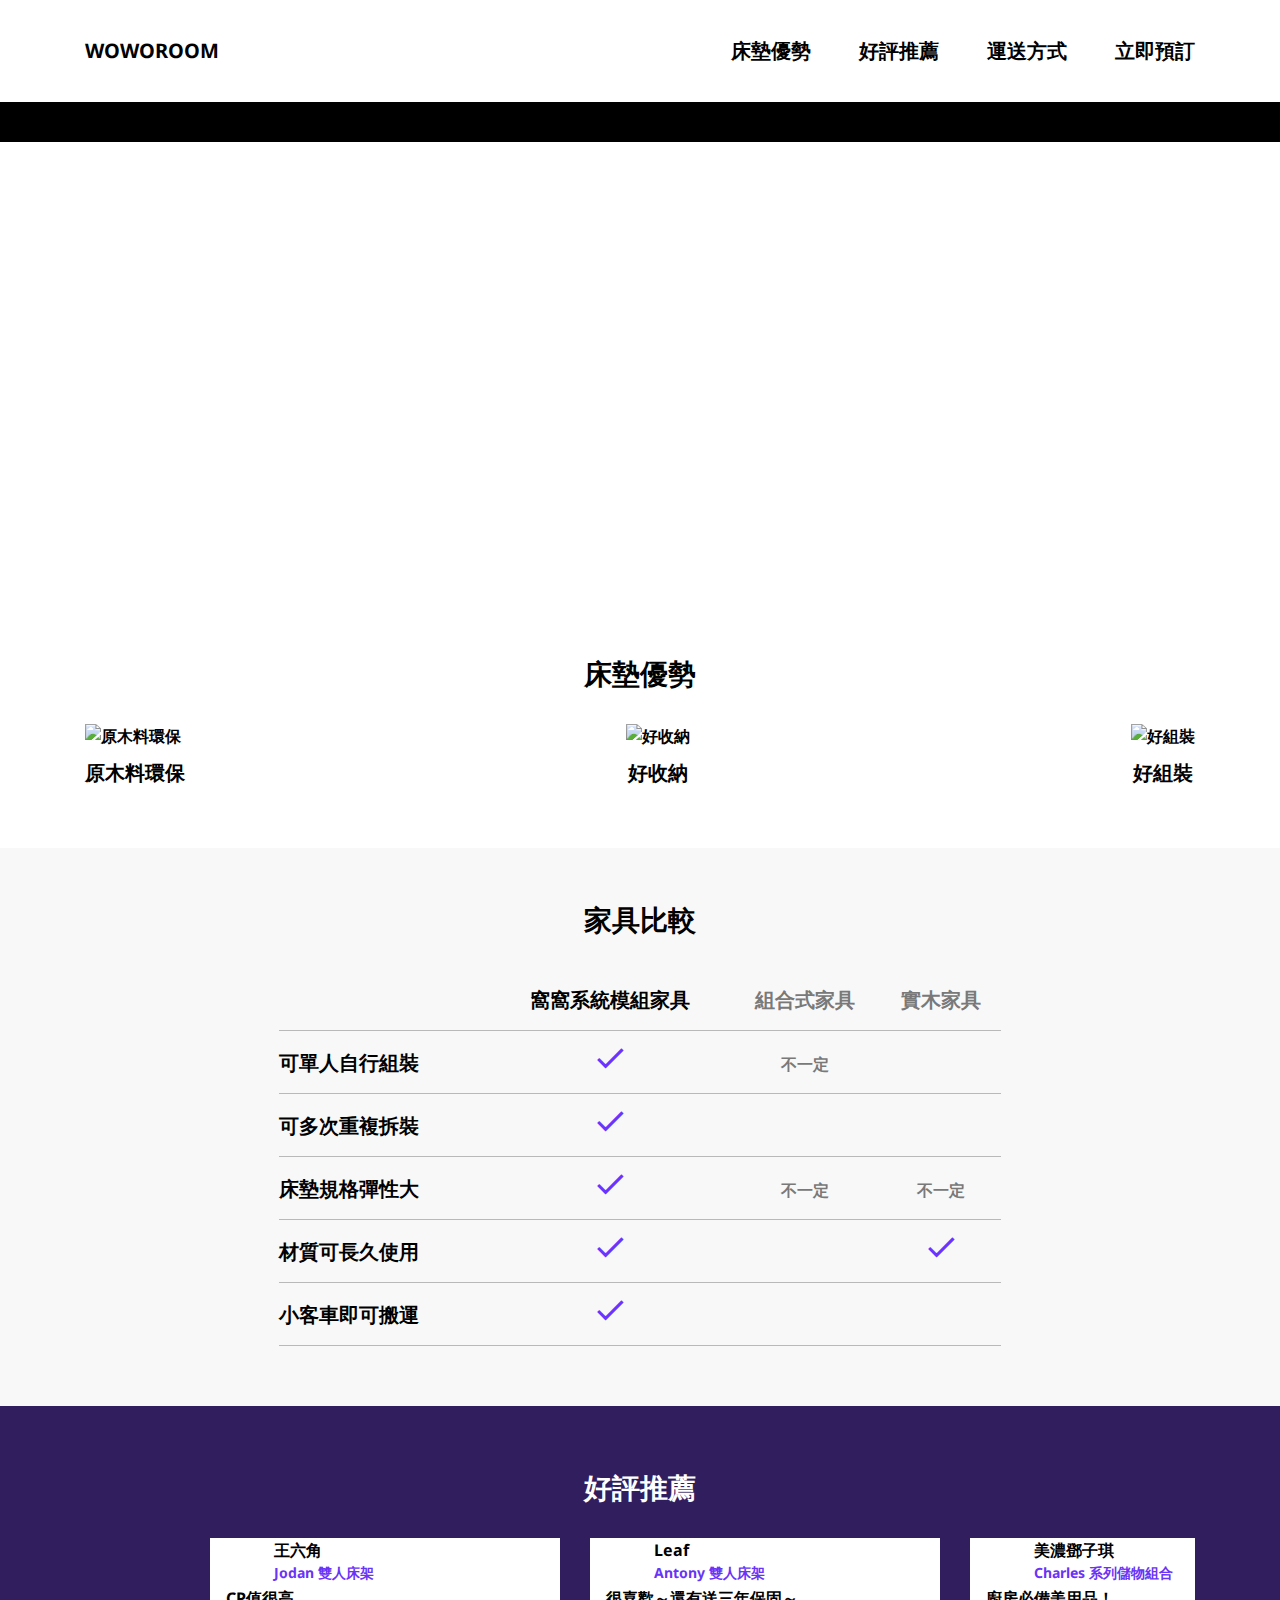
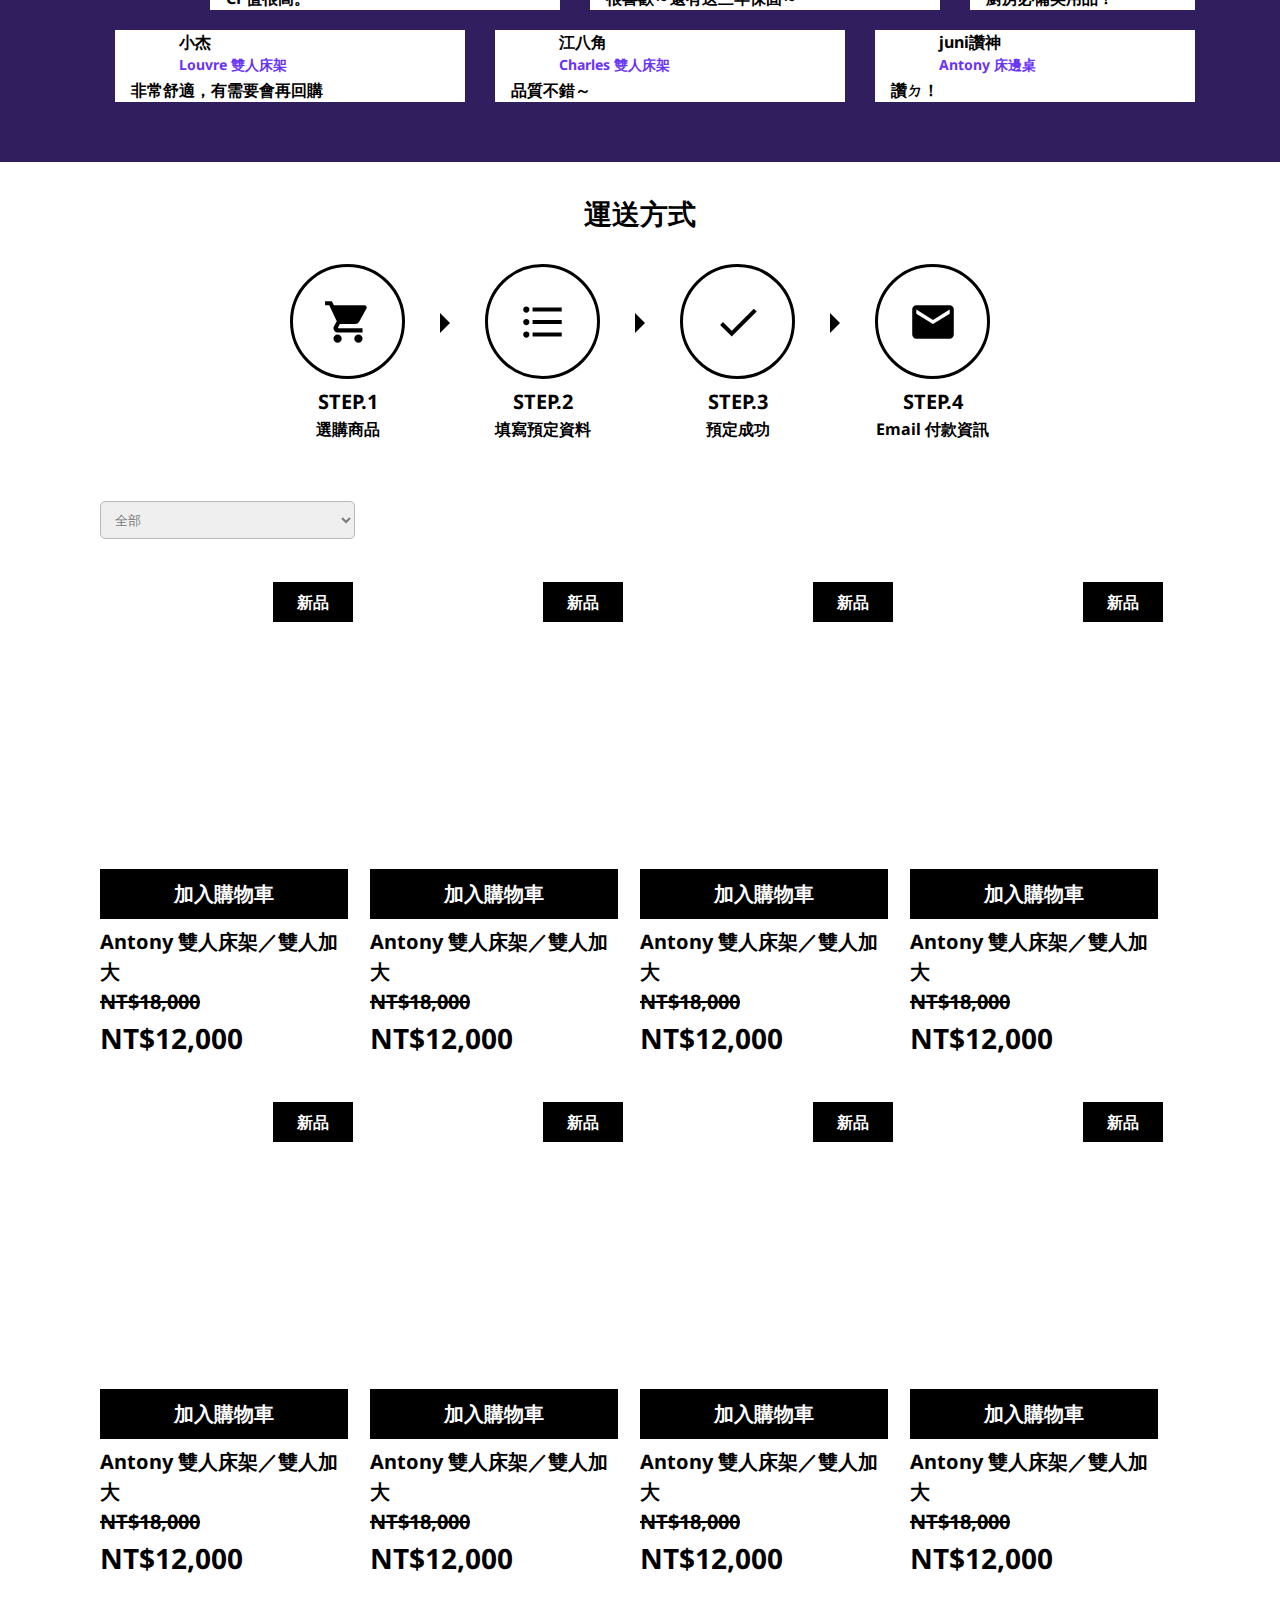
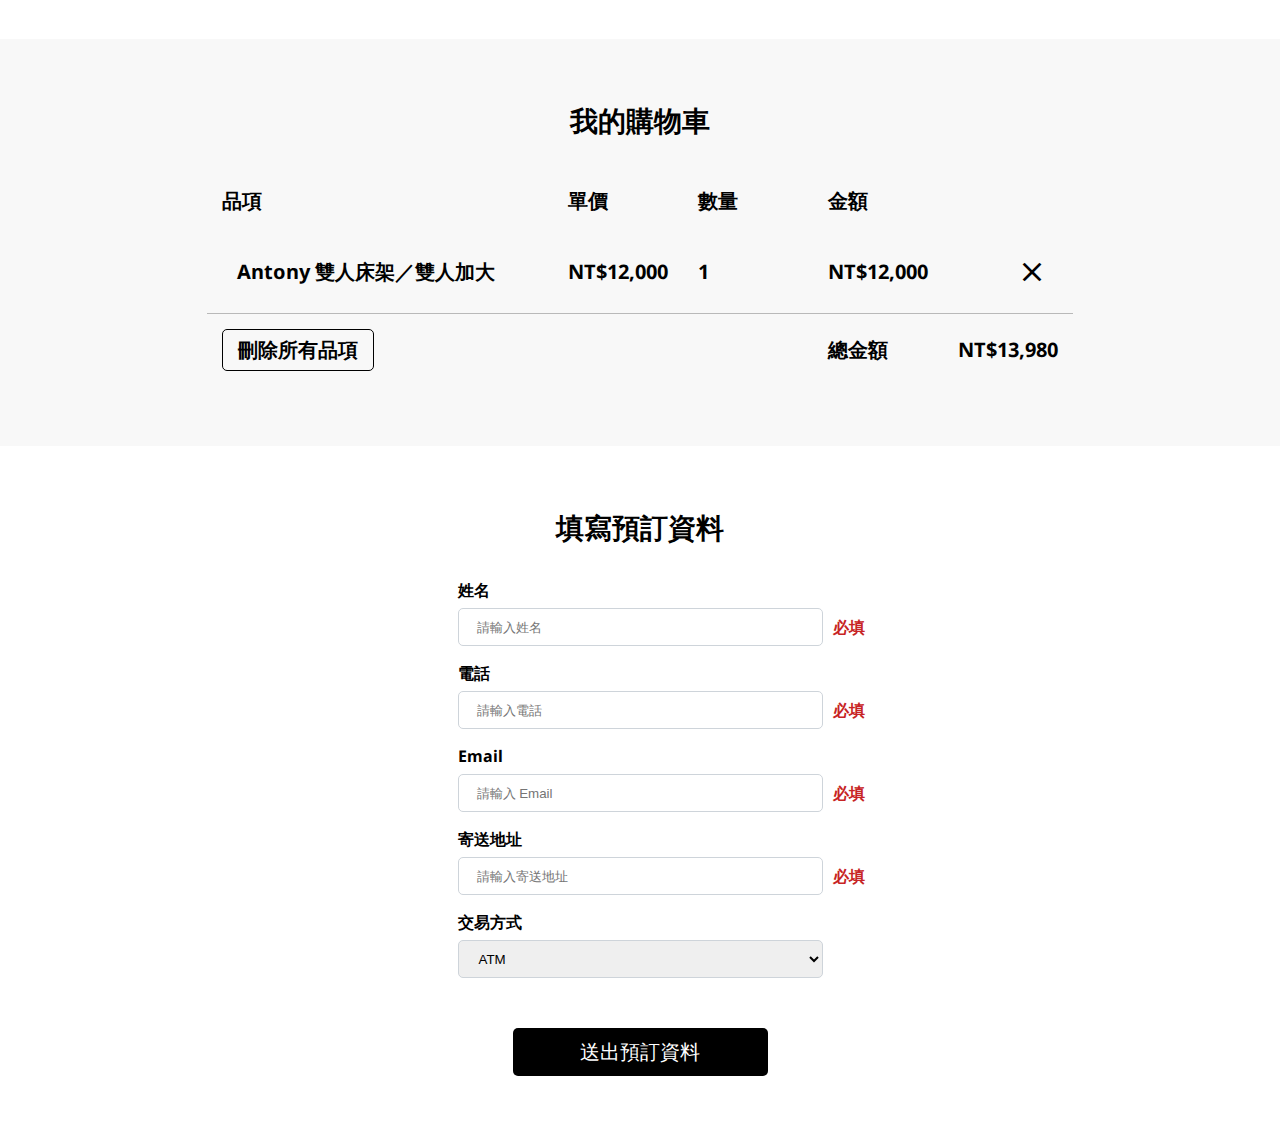
==== index.html @ 71fabc97 "first commit" ====
<!DOCTYPE html>
<html lang="en">
<head>
    <meta charset="UTF-8">
    <meta name="viewport" content="width=device-width, initial-scale=1.0">
    <title>Document</title>
    <link rel="stylesheet" href="<link rel="preconnect" href="https://fonts.gstatic.com">
    <link href="https://fonts.googleapis.com/css2?family=Noto+Sans&display=swap" rel="stylesheet">  
    <link rel="stylesheet" href="https://fonts.googleapis.com/icon?family=Material+Icons">
    <link rel="stylesheet" href="https://cdnjs.cloudflare.com/ajax/libs/c3/0.7.18/c3.css">
    <link rel="stylesheet" href="style.css">
</head>
<body>
    <nav class="topBar">
        <div class="wrap">
            <h1><a href="#" class="logo">WOWOROOM</a></h1>
            <span class="material-icons menuToggle">
                menu
            </span>
            <ul class="topBar-menu">
                <li><a href="#bedAdvantage">床墊優勢</a></li>
                <li><a href="#recommendation">好評推薦</a></li>
                <li><a href="#transport">運送方式</a></li>
                <li><a href="#orderInfo">立即預訂</a></li>
            </ul>
        </div>
    </nav>
    <section class="wrap" id="bedAdvantage">
        <div class="banner">
            <h2 class="banner-text">窩窩家居<br>跟您一起品味生活</h2>
        </div>
        <h3 class="section-title">床墊優勢</h3>
        <ul class="bedAdvantage">
            <li>
                <img class="bedAdvantage-img" src="https://i.imgur.com/tR426y5.png" alt="原木料環保">
                <p class="bedAdvantage-text">原木料環保</p>
            </li>
            <li>
                <img class="bedAdvantage-img" src="https://i.imgur.com/Fd2MiBb.png" alt="好收納">
                <p class="bedAdvantage-text">好收納</p>
            </li>
            <li>
                <img class="bedAdvantage-img" src="https://github.com/hexschool/js-training/blob/main/%E7%AC%AC%E4%B9%9D%E9%80%B1%E4%B8%BB%E7%B7%9A%E4%BB%BB%E5%8B%99%E5%9C%96%E5%BA%AB/5n1uTFh.png?raw=true" alt="好組裝">
                <p class="bedAdvantage-text">好組裝</p>
            </li>
        </ul>
    </section>
    <section class="furniture-compare">
        <div class="wrap">
            <h3 class="section-title">家具比較</h3>
            <div class="overflowWrap">
                <table class="compare-table">
                    <thead>
                        <tr>
                            <th></th>
                            <th>窩窩系統模組家具</th>
                            <th class="text-muted">組合式家具</th>
                            <th class="text-muted">實木家具</th>
                        </tr>
                    </thead>
                    <tr>
                        <td>可單人自行組裝</td>
                        <td><span class="material-icons">done</span></td>
                        <td class="text-muted">不一定</td>
                        <td></td>
                    </tr>
                    <tr>
                        <td>可多次重複拆裝</td>
                        <td><span class="material-icons">done</span></td>
                        <td></td>
                        <td></td>
                    </tr>
                    <tr>
                        <td>床墊規格彈性大</td>
                        <td><span class="material-icons">done</span></td>
                        <td class="text-muted">不一定</td>
                        <td class="text-muted">不一定</td>
                    </tr>
                    <tr>
                        <td>材質可長久使用</td>
                        <td><span class="material-icons">done</span></td>
                        <td></td>
                        <td><span class="material-icons">done</span></td>
                    </tr>
                    <tr>
                        <td>小客車即可搬運</td>
                        <td><span class="material-icons">done</span></td>
                        <td></td>
                        <td></td>
                    </tr>
                </table>
            </div>
        </div>
    </section>
    <section class="recommendation" id="recommendation">
        <div class="wrap">
            <h3 class="section-title">好評推薦</h3>
            <div class="recommendation-wall">
                <ul class="gallery-top">
                    <li class="recommendation-card">
                        <img src="https://i.imgur.com/cXcOLhu.png" alt="">
                        <div class="recommend-content">
                            <div class="recommend-img">
                                <img src="https://i.imgur.com/I9L7WOr.png" alt="">
                                <div>
                                    <p>王六角</p>
                                    <p class="recommend-text">Jodan 雙人床架</p>
                                </div>
                            </div>
                            <p>CP值很高。</p>
                        </div>
                    </li>
                    <li class="recommendation-card">
                        <img src="https://i.imgur.com/BefHmH2.png" alt="">
                        <div class="recommend-content">
                            <div class="recommend-img">
                                <img src="https://i.imgur.com/CUFGfay.png" alt="">
                                <div>
                                    <p>Leaf</p>
                                    <p class="recommend-text">Antony 雙人床架</p>
                                </div>
                            </div>
                            <p>很喜歡～還有送三年保固～</p>
                        </div>
                    </li>
                    <li class="recommendation-card">
                        <img src="https://github.com/hexschool/js-training/blob/main/%E7%AC%AC%E4%B9%9D%E9%80%B1%E4%B8%BB%E7%B7%9A%E4%BB%BB%E5%8B%99%E5%9C%96%E5%BA%AB/3IATkJG.png?raw=true" alt="">
                        <div class="recommend-content">
                            <div class="recommend-img">
                                <img src="https://i.imgur.com/8WwZsLS.png" alt="">
                                <div>
                                    <p>美濃鄧子琪</p>
                                    <p class="recommend-text">Charles 系列儲物組合</p>
                                </div>
                            </div>
                            <p>廚房必備美用品！</p>
                        </div>
                    </li>
                    <li class="recommendation-card">
                        <img src="https://i.imgur.com/HvT3zlU.png" alt="">
                        <div class="recommend-content">
                            <div class="recommend-img">
                                <img src="https://i.imgur.com/NycuPVy.png" alt="">
                                <div>
                                    <p>isRaynotArray</p>
                                    <p class="recommend-text">Antony 雙人床架</p>
                                </div>
                            </div>
                            <p>物超所值!</p>
                        </div>
                    </li>
                    <li class="recommendation-card">
                        <img src="https://i.imgur.com/Ed7bxLr.png" alt="">
                        <div class="recommend-content">
                            <div class="recommend-img">
                                <img src="https://i.imgur.com/zdFOQIv.png" alt="">
                                <div>
                                    <p>程鮭魚</p>
                                    <p class="recommend-text">Louvre 雙人床架</p>
                                </div>
                            </div>
                            <p>租屋用剛剛好</p>
                        </div>
                    </li>
                </ul>
                <ul class="gallery-bottom">
                    <li class="recommendation-card">
                        <img src="https://i.imgur.com/BefHmH2.png" alt="">
                        <div class="recommend-content">
                            <div class="recommend-img">
                                <img src="https://i.imgur.com/W7fyzp2.png" alt="">
                                <div>
                                    <p>小杰</p>
                                    <p class="recommend-text">Louvre 雙人床架</p>
                                </div>
                            </div>
                            <p>非常舒適，有需要會再回購</p>
                        </div>
                    </li>
                    <li class="recommendation-card">
                        <img src="https://i.imgur.com/mjA01Tk.png" alt="">
                        <div class="recommend-content">
                            <div class="recommend-img">
                                <img src="https://github.com/hexschool/js-training/blob/main/%E7%AC%AC%E4%B9%9D%E9%80%B1%E4%B8%BB%E7%B7%9A%E4%BB%BB%E5%8B%99%E5%9C%96%E5%BA%AB/8O1cOnG.png?raw=true" alt="">
                                <div>
                                    <p>江八角</p>
                                    <p class="recommend-text">Charles 雙人床架</p>
                                </div>
                            </div>
                            <p>品質不錯～</p>
                        </div>
                    </li>
                    <li class="recommendation-card">
                        <img src="https://i.imgur.com/npA3DgP.png" alt="">
                        <div class="recommend-content">
                            <div class="recommend-img">
                                <img src="https://i.imgur.com/C0NDvSA.png" alt="">
                                <div>
                                    <p>juni讚神</p>
                                    <p class="recommend-text">Antony 床邊桌</p>
                                </div>
                            </div>
                            <p>讚ㄉ！</p>
                        </div>
                    </li>
                    <li class="recommendation-card">
                        <img src="https://i.imgur.com/Ed7bxLr.png" alt="">
                        <div class="recommend-content">
                            <div class="recommend-img">
                                <img src="https://i.imgur.com/hUsTZDm.png" alt="">
                                <div>
                                    <p>久安說安安</p>
                                    <p class="recommend-text">Antony 單人床架</p>
                                </div>
                            </div>
                            <p>一個躺剛剛好。</p>
                        </div>
                    </li>
                    <li class="recommendation-card">
                        <img src="https://i.imgur.com/mjA01Tk.png" alt="">
                        <div class="recommend-content">
                            <div class="recommend-img">
                                <img src="https://github.com/hexschool/js-training/blob/main/%E7%AC%AC%E4%B9%9D%E9%80%B1%E4%B8%BB%E7%B7%9A%E4%BB%BB%E5%8B%99%E5%9C%96%E5%BA%AB/3ako6QX.png?raw=true" alt="">
                                <div>
                                    <p>PeiQun</p>
                                    <p class="recommend-text">Antony 雙人床架</p>
                                </div>
                            </div>
                            <p>睡起來很舒適</p>
                        </div>
                    </li>
                </ul>
            </div>
        </div>
    </section>
    <section class="transport" id="transport">
        <h3 class="section-title">運送方式</h3>
        <ul class="transport-intro">
            <li class="transport-card">
                <div class="cardImg">
                    <span class="material-icons">
                        shopping_cart
                    </span>
                </div>
                <h4>STEP.1</h4>
                <p>選購商品</p>
            </li>
            <li class="transport-card">
                <div class="cardImg">
                    <span class="material-icons">
                        format_list_bulleted
                    </span>
                </div>
                <h4>STEP.2</h4>
                <p>填寫預定資料</p>
            </li>
            <li class="transport-card">
                <div class="cardImg">
                    <span class="material-icons">
                        done
                    </span>
                </div>
                <h4>STEP.3</h4>
                <p>預定成功</p>
            </li>
            <li class="transport-card">
                <div class="cardImg">
                    <span class="material-icons">
                        local_post_office
                    </span>
                </div>
                <h4>STEP.4</h4>
                <p>Email 付款資訊</p>
            </li>
        </ul>
    </section>
    <section class="wrap productDisplay">
        <select name="" class="productSelect">
            <option value="全部" selected>全部</option>
            <option value="床架">床架</option>
            <option value="收納">收納</option>
            <option value="窗簾">窗簾</option>
        </select>
        <ul class="productWrap">
            <li class="productCard">
                <h4 class="productType">新品</h4>
                <img src="https://hexschool-api.s3.us-west-2.amazonaws.com/custom/dp6gW6u5hkUxxCuNi8RjbfgufygamNzdVHWb15lHZTxqZQs0gdDunQBS7F6M3MdegcQmKfLLoxHGgV3kYunUF37DNn6coPH6NqzZwRfhbsmEblpJQLqXLg4yCqUwP3IE.png" alt="">
                <a href="#" class="addCardBtn">加入購物車</a>
                <h3>Antony 雙人床架／雙人加大</h3>
                <del class="originPrice">NT$18,000</del>
                <p class="nowPrice">NT$12,000</p>
            </li>
            <li class="productCard">
                <h4 class="productType">新品</h4>
                <img src="https://hexschool-api.s3.us-west-2.amazonaws.com/custom/B87OUPkvlBvBl7Wyv3xj9ErOazczyGO8AFM5Nll38yEUvXMJHFXnid4g9YMzJOMq6t54ucmfgO4p7xw1azkleNYyhkEIINs8zJNbCPz1JUAZwaTKqIkaVQ3mRo2VBzAH.png" alt="">
                <a href="#" class="addCardBtn">加入購物車</a>
                <h3>Antony 雙人床架／雙人加大</h3>
                <del class="originPrice">NT$18,000</del>
                <p class="nowPrice">NT$12,000</p>
            </li>
            <li class="productCard">
                <h4 class="productType">新品</h4>
                <img src="https://hexschool-api.s3.us-west-2.amazonaws.com/custom/tTQQggBAfhl0vEeM7WmTwij1JbAwC7MBD2TSyjHbZHvBjnLU5tOtoGszOmODOEu6DRjzdjIpcEzeCCkmRWaL8JDJwaaWglER7P3V4JXKT7FT5gm0UL45CaHpSVlEXbKK.png" alt="">
                <a href="#" class="addCardBtn">加入購物車</a>
                <h3>Antony 雙人床架／雙人加大</h3>
                <del class="originPrice">NT$18,000</del>
                <p class="nowPrice">NT$12,000</p>
            </li>
            <li class="productCard">
                <h4 class="productType">新品</h4>
                <img src="https://hexschool-api.s3.us-west-2.amazonaws.com/custom/xgI6wM3uUCpkEEcauvHs67BFjGqG6Qxa9JTfOZTys6C0yJjqw5c8nJuA31gX77YVf04kZotGP9ZFQU7hLXkuoaRwNSssScpFnzfyPzYKODuyhw2QJrT1bDSim7aOBryv.png" alt="">
                <a href="#" class="addCardBtn">加入購物車</a>
                <h3>Antony 雙人床架／雙人加大</h3>
                <del class="originPrice">NT$18,000</del>
                <p class="nowPrice">NT$12,000</p>
            </li>
            <li class="productCard">
                <h4 class="productType">新品</h4>
                <img src="https://hexschool-api.s3.us-west-2.amazonaws.com/custom/Zr4h1Oqvc6NtAnpe5pNqJfGYyBJshAlKctfv0BTAZBqVAuvfSAWk4bcidBd8qBu1lRn5TWvib6O3UbmIAEt5w8SdB94GuFplZn6IM4SBvtxWJA2VnOqvQOsKungCPDXv.png" alt="">
                <a href="#" class="addCardBtn">加入購物車</a>
                <h3>Antony 雙人床架／雙人加大</h3>
                <del class="originPrice">NT$18,000</del>
                <p class="nowPrice">NT$12,000</p>
            </li>
            <li class="productCard">
                <h4 class="productType">新品</h4>
                <img src="https://hexschool-api.s3.us-west-2.amazonaws.com/custom/Tx99wDepg56aO5dGH7uGpU7REZwQLd1W0ec43M6cFw3o3z4eXTbeovq8WVseZ476BntlQnPPzaqkZgoj7xITviHMqf0kiAetjxyvuLiTmr7WdulcL364MTL321qZRJkP.png" alt="">
                <a href="#" class="addCardBtn">加入購物車</a>
                <h3>Antony 雙人床架／雙人加大</h3>
                <del class="originPrice">NT$18,000</del>
                <p class="nowPrice">NT$12,000</p>
            </li>
            <li class="productCard">
                <h4 class="productType">新品</h4>
                <img src="https://hexschool-api.s3.us-west-2.amazonaws.com/custom/VYPOpg83Jg7Ft5raI0eyzs6xSz0ttKzSJSklFq7il0HdwJ1iQ9kLHAU19rmkSapmyzRErTm1sxWO725W7CnowkRjwxgSyyRBo1ihGLwNbfYtgbo2nCTY9sarjqoxQbYX.png" alt="">
                <a href="#" class="addCardBtn">加入購物車</a>
                <h3>Antony 雙人床架／雙人加大</h3>
                <del class="originPrice">NT$18,000</del>
                <p class="nowPrice">NT$12,000</p>
            </li>
            <li class="productCard">
                <h4 class="productType">新品</h4>
                <img src="https://hexschool-api.s3.us-west-2.amazonaws.com/custom/XWnC8Of71WeSvCbkGy5MvZSyCrim50F9njuwHypcbiimd8tWscxGdecRAyaNheboQkqQAiCWK12GwuwMBvEtAarU2Y7mKTwKZIqhIExyQzbAbls7NTOdN2vX1OAyEaAN.png" alt="">
                <a href="#" class="addCardBtn">加入購物車</a>
                <h3>Antony 雙人床架／雙人加大</h3>
                <del class="originPrice">NT$18,000</del>
                <p class="nowPrice">NT$12,000</p>
            </li>
        </ul>
    </section>
    <section class="shoppingCart">
        <h3 class="section-title">我的購物車</h3>
        <div class="overflowWrap">
            <table class="shoppingCart-table">
                <tr>
                    <th width="40%">品項</th>
                    <th width="15%">單價</th>
                    <th width="15%">數量</th>
                    <th width="15%">金額</th>
                    <th width="15%"></th>
                </tr>
                <tr>
                    <td>
                        <div class="cardItem-title">
                            <img src="https://i.imgur.com/HvT3zlU.png" alt="">
                            <p>Antony 雙人床架／雙人加大</p>
                        </div>
                    </td>
                    <td>NT$12,000</td>
                    <td>1</td>
                    <td>NT$12,000</td>
                    <td class="discardBtn">
                        <a href="#" class="material-icons">
                            clear
                        </a>
                    </td>
                </tr>
                <tr>
                    <td>
                        <a href="#" class="discardAllBtn">刪除所有品項</a>
                    </td>
                    <td></td>
                    <td></td>
                    <td>
                        <p>總金額</p>
                    </td>
                    <td>NT$13,980</td>
                </tr>
            </table>
        </div>
    </section>
    <section class="orderInfo wrap" id="orderInfo">
        <h3 class="section-title">填寫預訂資料</h3>
        <form action="" class="orderInfo-form">
            <div class="orderInfo-formGroup">
                <label for="customerName" class="orderInfo-label">姓名</label>
                <div class="orderInfo-inputWrap">
                    <input type="text" class="orderInfo-input" id="customerName" placeholder="請輸入姓名" name="姓名">
                    <p class="orderInfo-message" data-message="姓名">必填</p>
                </div>
            </div>
            <div class="orderInfo-formGroup">
                <label for="customerPhone" class="orderInfo-label">電話</label>
                <div class="orderInfo-inputWrap">
                    <input type="tel" class="orderInfo-input" id="customerPhone" placeholder="請輸入電話" name="電話">
                    <p class="orderInfo-message" data-message="電話">必填</p>
                </div>
            </div>
            <div class="orderInfo-formGroup">
                <label for="customerEmail" class="orderInfo-label">Email</label>
                <div class="orderInfo-inputWrap">
                    <input type="email" class="orderInfo-input" id="customerEmail" placeholder="請輸入 Email" name="Email">
                    <p class="orderInfo-message" data-message="Email">必填</p>
                </div>
            </div>
            <div class="orderInfo-formGroup">
                <label for="customerAddress" class="orderInfo-label">寄送地址</label>
                <div class="orderInfo-inputWrap">
                    <input type="text" class="orderInfo-input" id="customerAddress" placeholder="請輸入寄送地址" name="寄送地址">
                    <p class="orderInfo-message" data-message="寄送地址">必填</p>
                </div>
            </div>
            <div class="orderInfo-formGroup">
                <label for="tradeWay" class="orderInfo-label">交易方式</label>
                <div class="orderInfo-inputWrap">
                    <select id="tradeWay" class="orderInfo-input" name="交易方式">
                        <option value="ATM" selected>ATM</option>
                        <option value="信用卡">信用卡</option>
                        <option value="超商付款">超商付款</option>
                    </select>
                </div>
            </div>
            <input type="submit" value="送出預訂資料" class="orderInfo-btn">
        </form>
    </section>

<!-- 預設 JS，請同學不要修改此處 -->
<script>
document.addEventListener('DOMContentLoaded', function() {
    const ele = document.querySelector('.recommendation-wall');
    ele.style.cursor = 'grab';
    let pos = { top: 0, left: 0, x: 0, y: 0 };
    const mouseDownHandler = function(e) {
        ele.style.cursor = 'grabbing';
        ele.style.userSelect = 'none';

        pos = {
            left: ele.scrollLeft,
            top: ele.scrollTop,
            // Get the current mouse position
            x: e.clientX,
            y: e.clientY,
        };

        document.addEventListener('mousemove', mouseMoveHandler);
        document.addEventListener('mouseup', mouseUpHandler);
    };
    const mouseMoveHandler = function(e) {
        // How far the mouse has been moved
        const dx = e.clientX - pos.x;
        const dy = e.clientY - pos.y;

        // Scroll the element
        ele.scrollTop = pos.top - dy;
        ele.scrollLeft = pos.left - dx;
    };
    const mouseUpHandler = function() {
        ele.style.cursor = 'grab';
        ele.style.removeProperty('user-select');

        document.removeEventListener('mousemove', mouseMoveHandler);
        document.removeEventListener('mouseup', mouseUpHandler);
    };
    // Attach the handler
    ele.addEventListener('mousedown', mouseDownHandler);
});
// menu 切換
let menuOpenBtn = document.querySelector('.menuToggle');
let linkBtn = document.querySelectorAll('.topBar-menu a');
let menu = document.querySelector('.topBar-menu');
menuOpenBtn.addEventListener('click', menuToggle);

linkBtn.forEach((item) => {
    item.addEventListener('click', closeMenu);
})

function menuToggle() {
    if(menu.classList.contains('openMenu')) {
        menu.classList.remove('openMenu');
    }else {
        menu.classList.add('openMenu');
    }
}
function closeMenu() {
    menu.classList.remove('openMenu');
}
</script>

    <script src="https://cdnjs.cloudflare.com/ajax/libs/d3/5.16.0/d3.js"></script>
    <script src="https://cdnjs.cloudflare.com/ajax/libs/c3/0.7.18/c3.js"></script>
    <script src="https://cdn.jsdelivr.net/npm/axios/dist/axios.min.js"></script>
    <script src="style.js"></script>
</body>
</html>
---- style.css ----
/* http://meyerweb.com/eric/tools/css/reset/ 
   v2.0 | 20110126
   License: none (public domain)
*/
html, body, div, span, applet, object, iframe,
h1, h2, h3, h4, h5, h6, p, blockquote, pre,
a, abbr, acronym, address, big, cite, code,
del, dfn, em, img, ins, kbd, q, s, samp,
small, strike, strong, sub, sup, tt, var,
b, u, i, center,
dl, dt, dd, ol, ul, li,
fieldset, form, label, legend,
table, caption, tbody, tfoot, thead, tr, th, td,
article, aside, canvas, details, embed,
figure, figcaption, footer, header, hgroup,
menu, nav, output, ruby, section, summary,
time, mark, audio, video {
  margin: 0;
  padding: 0;
  border: 0;
  font-size: 100%;
  font: inherit;
  vertical-align: baseline;
}

/* HTML5 display-role reset for older browsers */
article, aside, details, figcaption, figure,
footer, header, hgroup, menu, nav, section {
  display: block;
}

body {
  line-height: 1;
}

ol, ul {
  list-style: none;
}

blockquote, q {
  quotes: none;
}

blockquote:before, blockquote:after,
q:before, q:after {
  content: '';
  content: none;
}

table {
  border-collapse: collapse;
  border-spacing: 0;
}

*, *::after, *::before {
  -webkit-box-sizing: border-box;
          box-sizing: border-box;
  -webkit-transition: all .2s;
  transition: all .2s;
}

html, body {
  line-height: 1.5;
}

img {
  max-width: 100%;
  display: block;
}

body {
  font-family: 'Noto Sans', sans-serif;
  font-weight: bold;
}

.wrap {
  max-width: 1110px;
  margin: 0 auto;
}

.topBar {
  border-bottom: 40px solid #000000;
  margin-bottom: 30px;
}

.topBar .wrap {
  display: -webkit-box;
  display: -ms-flexbox;
  display: flex;
  position: relative;
  -webkit-box-pack: justify;
      -ms-flex-pack: justify;
          justify-content: space-between;
  -webkit-box-align: center;
      -ms-flex-align: center;
          align-items: center;
  -ms-flex-wrap: wrap;
      flex-wrap: wrap;
}

@media (max-width: 1110px) {
  .topBar .wrap {
    padding: 0 15px;
  }
}

.topBar a {
  display: block;
  text-decoration: none;
  color: #000000;
  font-size: 1.25rem;
}

.topBar a:hover {
  color: #6A33F8;
  -webkit-transform: scale(1.05);
          transform: scale(1.05);
}

.topBar-menu {
  display: -webkit-box;
  display: -ms-flexbox;
  display: flex;
  -ms-flex-wrap: wrap;
      flex-wrap: wrap;
  background-color: #FFFFFF;
}

.topBar-menu.openMenu {
  max-height: 300px;
}

.topBar-menu a {
  padding: 36px 24px;
  background-color: #FFFFFF;
}

.topBar-menu a:hover {
  -webkit-transform: scale(1);
          transform: scale(1);
}

.topBar-menu li:last-child a {
  padding-right: 0;
}

@media (max-width: 767px) {
  .topBar-menu {
    position: absolute;
    top: 61px;
    left: 0;
    right: 0;
    width: 100%;
    z-index: 10;
    max-height: 0;
    overflow: hidden;
    -webkit-transition: all .2s;
    transition: all .2s;
  }
  .topBar-menu li {
    width: 100%;
  }
  .topBar-menu a {
    text-align: center;
    padding: 15px;
    font-size: 1rem;
  }
  .topBar-menu a:hover {
    background-color: #6A33F8;
    color: #FFFFFF;
  }
  .topBar-menu li:last-child a {
    padding: 15px;
  }
}

.menuToggle {
  display: none;
  cursor: pointer;
}

.menuToggle:hover {
  color: #6A33FF;
}

@media (max-width: 767px) {
  .menuToggle {
    display: block;
    font-size: 2rem;
    padding: 15px;
  }
}

.logo {
  padding: 36px 0;
  font-size: 1.5rem;
}

@media (max-width: 767px) {
  .logo {
    padding: 15px;
  }
}

.banner {
  position: relative;
  background-image: url("https://github.com/hexschool/js-training/blob/main/%E7%AC%AC%E4%B9%9D%E9%80%B1%E4%B8%BB%E7%B7%9A%E4%BB%BB%E5%8B%99%E5%9C%96%E5%BA%AB/3ewLAKn.png?raw=true");
  background-position: center center;
  background-repeat: no-repeat;
  background-size: cover;
  min-height: 420px;
  margin-bottom: 60px;
}

.banner-text {
  position: absolute;
  color: #FFFFFF;
  font-size: 2rem;
  left: 50px;
  bottom: 50px;
  font-weight: normal;
}

.section-title {
  text-align: center;
  font-size: 1.75rem;
  margin-bottom: 30px;
}

.bedAdvantage {
  display: -webkit-box;
  display: -ms-flexbox;
  display: flex;
  -webkit-box-pack: justify;
      -ms-flex-pack: justify;
          justify-content: space-between;
  margin-bottom: 60px;
}

.bedAdvantage-img {
  max-height: 140px;
  -o-object-fit: cover;
     object-fit: cover;
  margin-bottom: 10px;
}

.bedAdvantage-text {
  text-align: center;
  font-size: 1.25rem;
}

.furniture-compare {
  background-color: #F8F8F8;
  padding: 50px 0 60px 0;
}

@media (max-width: 767px) {
  .furniture-compare {
    padding: 50px 15px 60px;
  }
}

@media (max-width: 767px) {
  .overflowWrap {
    overflow-x: scroll;
  }
}

.compare-table {
  width: 65%;
  margin: 0 auto;
}

.compare-table th, .compare-table td {
  text-align: center;
  padding: 15px 0;
}

.compare-table th {
  font-size: 1.25rem;
}

.compare-table tr {
  border-bottom: 1px solid #B9B9B9;
}

.compare-table tr td:first-child {
  text-align: left;
  font-size: 1.25rem;
}

.compare-table .material-icons {
  color: #6A33FF;
  -webkit-transform: scale(1.5);
          transform: scale(1.5);
}

@media (max-width: 767px) {
  .compare-table {
    width: 500px;
  }
  .compare-table th, .compare-table td {
    padding: 10px 0;
  }
  .compare-table th {
    font-size: 1rem;
  }
  .compare-table tr td:first-child {
    font-size: 1rem;
  }
}

.text-muted {
  color: #797979;
}

.recommendation {
  background-color: #301E5F;
  padding: 60px 0;
}

.recommendation h3 {
  color: #FFFFFF;
}

@media (max-width: 767px) {
  .recommendation {
    padding: 60px 15px;
  }
}

.recommendation-wall {
  overflow-x: scroll;
  -ms-overflow-style: none;
  /* IE and Edge */
  scrollbar-width: none;
  /* Firefox */
}

.recommendation-wall::-webkit-scrollbar {
  display: none;
}

.gallery-top, .gallery-bottom {
  display: -webkit-box;
  display: -ms-flexbox;
  display: flex;
}

.gallery-top {
  margin-left: 95px;
  margin-bottom: 20px;
}

.recommendation-card {
  display: -webkit-box;
  display: -ms-flexbox;
  display: flex;
  margin-left: 30px;
  min-width: 350px;
  background-color: #FFFFFF;
}

.recommendation-card img {
  user-select: none;
  -moz-user-select: none;
  -webkit-user-drag: none;
  -webkit-user-select: none;
  -ms-user-select: none;
}

.recommend-content {
  padding-left: 16px;
  display: -webkit-box;
  display: -ms-flexbox;
  display: flex;
  -webkit-box-orient: vertical;
  -webkit-box-direction: normal;
      -ms-flex-direction: column;
          flex-direction: column;
  -webkit-box-pack: center;
      -ms-flex-pack: center;
          justify-content: center;
}

.recommend-img {
  display: -webkit-box;
  display: -ms-flexbox;
  display: flex;
  -webkit-box-align: center;
      -ms-flex-align: center;
          align-items: center;
  margin-bottom: 3px;
}

.recommend-img img {
  width: 40px;
  border-radius: 50%;
  margin-right: 8px;
}

.recommend-text {
  font-size: 0.875rem;
  color: #6A33F8;
}

.transport {
  padding: 30px 0;
}

@media (max-width: 767px) {
  .transport li {
    margin-bottom: 20px;
  }
}

.transport-intro {
  display: -webkit-box;
  display: -ms-flexbox;
  display: flex;
  -webkit-box-align: center;
      -ms-flex-align: center;
          align-items: center;
  -webkit-box-pack: justify;
      -ms-flex-pack: justify;
          justify-content: space-between;
  max-width: 700px;
  margin: 0 auto;
}

@media (max-width: 767px) {
  .transport-intro {
    -webkit-box-orient: vertical;
    -webkit-box-direction: normal;
        -ms-flex-direction: column;
            flex-direction: column;
  }
}

.transport-intro li:nth-child(1), .transport-intro li:nth-child(2), .transport-intro li:nth-child(3) {
  position: relative;
}

.transport-intro li:nth-child(1)::after, .transport-intro li:nth-child(2)::after, .transport-intro li:nth-child(3)::after {
  content: "";
  position: absolute;
  top: 49px;
  right: -55px;
  border: 10px solid #000000;
  border-top: 10px solid transparent;
  border-right: 10px solid transparent;
  border-bottom: 10px solid transparent;
}

@media (max-width: 767px) {
  .transport-intro li:nth-child(1)::after, .transport-intro li:nth-child(2)::after, .transport-intro li:nth-child(3)::after {
    position: static;
    margin-top: 25px;
    border: 10px solid #000000;
    border-left: 10px solid transparent;
    border-right: 10px solid transparent;
    border-bottom: 10px solid transparent;
  }
}

.transport-card {
  display: -webkit-box;
  display: -ms-flexbox;
  display: flex;
  -webkit-box-pack: center;
      -ms-flex-pack: center;
          justify-content: center;
  -webkit-box-align: center;
      -ms-flex-align: center;
          align-items: center;
  -webkit-box-orient: vertical;
  -webkit-box-direction: normal;
      -ms-flex-direction: column;
          flex-direction: column;
}

.transport-card .cardImg {
  width: 115px;
  height: 115px;
  border: 3px solid #000000;
  border-radius: 50%;
  display: -webkit-box;
  display: -ms-flexbox;
  display: flex;
  -webkit-box-pack: center;
      -ms-flex-pack: center;
          justify-content: center;
  -webkit-box-align: center;
      -ms-flex-align: center;
          align-items: center;
  margin-bottom: 8px;
}

.transport-card .material-icons {
  font-size: 50px;
}

.transport-card h4 {
  font-size: 1.25rem;
  font-weight: bold;
}

@media (max-width: 767px) {
  .transport-card .cardImg {
    width: 150px;
    height: 150px;
  }
}

.productDisplay {
  padding: 30px 15px;
}

.productSelect {
  border: 1px solid #B9B9B9;
  color: #797979;
  min-height: 38px;
  min-width: 255px;
  border-radius: 5px;
  text-indent: 10px;
  margin-bottom: 30px;
}

.productWrap {
  display: -webkit-box;
  display: -ms-flexbox;
  display: flex;
  -ms-flex-wrap: wrap;
      flex-wrap: wrap;
}

.productCard {
  position: relative;
  margin-right: 2%;
  width: 23%;
  margin-bottom: 30px;
}

.productCard img {
  min-height: 300px;
  width: 100%;
  -o-object-fit: cover;
     object-fit: cover;
}

.productCard a {
  display: block;
  background-color: #000000;
  color: #ffffff;
  padding: 10px 0;
  text-align: center;
  border: none;
  margin-bottom: 8px;
  text-decoration: none;
}

.productCard a:hover {
  background-color: #301E5F;
}

.productCard a, .productCard h3 {
  font-size: 1.25rem;
}

@media (max-width: 900px) {
  .productCard {
    width: 48%;
  }
}

@media (max-width: 540px) {
  .productCard {
    width: 100%;
  }
}

.productType {
  position: absolute;
  top: 13px;
  right: -5px;
  background-color: #000000;
  color: #ffffff;
  padding: 8px 24px;
}

.originPrice {
  font-size: 1.25rem;
}

.nowPrice {
  font-size: 1.75rem;
}

.shoppingCart {
  background-color: #F8F8F8;
  padding: 60px 0;
}

.shoppingCart-table {
  margin: 0 auto;
  border-collapse: collapse;
  font-size: 1.25rem;
}

.shoppingCart-table th, .shoppingCart-table td {
  padding: 15px;
  vertical-align: middle;
}

.shoppingCart-table th {
  text-align: left;
}

.shoppingCart-table tr {
  border-bottom: 1px solid #B9B9B9;
}

.shoppingCart-table tr:first-child, .shoppingCart-table tr:last-child {
  border-bottom: 0;
}

@media (max-width: 767px) {
  .shoppingCart-table {
    width: 700px;
  }
}

.cardItem-title {
  display: -webkit-box;
  display: -ms-flexbox;
  display: flex;
  -webkit-box-align: center;
      -ms-flex-align: center;
          align-items: center;
}

.cardItem-title img {
  margin-right: 15px;
  max-width: 80px;
}

.discardBtn {
  text-align: right;
}

.discardBtn a {
  text-decoration: none;
  display: inline-block;
  padding: 10px;
  font-size: 2rem;
  color: #000000;
}

.discardBtn a:hover {
  color: #6A33F8;
  -webkit-transform: scale(1.3);
          transform: scale(1.3);
}

.discardAllBtn {
  display: inline-block;
  text-decoration: none;
  padding: 5px 15px;
  color: #000000;
  border: 1.3px solid #000000;
  border-radius: 5px;
  font-size: 1.25rem;
}

.discardAllBtn:hover {
  background-color: #000000;
  color: #FFFFFF;
}

.orderInfo {
  padding: 60px 0;
}

.orderInfo-form {
  padding: 0 15px;
}

.orderInfo-formGroup {
  max-width: 365px;
  margin: 0 auto 15px;
}

.orderInfo-label {
  display: block;
  margin-bottom: 6px;
}

.orderInfo-input {
  width: 100%;
  min-height: 38px;
  border: 1px solid #CED4DA;
  border-radius: 5px;
  text-indent: 1rem;
  margin-right: 10px;
}

.orderInfo-inputWrap {
  position: relative;
}

.orderInfo-message {
  position: absolute;
  white-space: nowrap;
  left: 103%;
  top: 50%;
  -webkit-transform: translateY(-50%);
          transform: translateY(-50%);
  color: #C72424;
}

@media (max-width: 767px) {
  .orderInfo-message {
    position: static;
    -webkit-transform: translateY(0);
            transform: translateY(0);
  }
}

.orderInfo-btn {
  display: block;
  min-width: 255px;
  min-height: 48px;
  background-color: #000000;
  color: #FFFFFF;
  border: 0;
  cursor: pointer;
  font-size: 1.25rem;
  margin: 50px auto 0;
  border-radius: 5px;
}

.orderInfo-btn:hover {
  background-color: #301E5F;
}

.orderPage-list {
  padding: 60px 10px;
  display: -webkit-box;
  display: -ms-flexbox;
  display: flex;
  -webkit-box-orient: vertical;
  -webkit-box-direction: normal;
      -ms-flex-direction: column;
          flex-direction: column;
}

.orderPage-list .discardAllBtn {
  -ms-flex-item-align: end;
      align-self: flex-end;
  margin-bottom: 12px;
}

.orderPage-table {
  border: 1px solid #000000;
  width: 100%;
}

.orderPage-table th, .orderPage-table td {
  padding: 10px;
  text-align: left;
  border: 1px solid #000000;
}

@media (max-width: 1110px) {
  .orderPage-table {
    width: 1100px;
  }
}

.delSingleOrder-Btn {
  display: block;
  background-color: #C44021;
  color: #fff;
  border: 0;
  padding: 5px 10px;
  cursor: pointer;
}

.delSingleOrder-Btn:hover {
  opacity: 0.8;
}

.orderStatus {
  position: relative;
}

.orderStatus a {
  position: absolute;
  padding: 10px;
  top: 0;
  bottom: 0;
  right: 0;
  left: 0;
  display: block;
  text-decoration: none;
  color: #FFFFFF;
}

.orderStatus-unDone {
  background-color: #747474;
}

.orderStatus-unDone:hover {
  background-color: #000000;
}

.orderStatus-done {
  background-color: #000000;
}

.orderStatus-done:hover {
  background-color: #747474;
}

.orderTableWrap {
  overflow-x: scroll;
  -ms-overflow-style: none;
  /* IE and Edge */
  scrollbar-width: none;
  /* Firefox */
}

.orderTableWrap::-webkit-scrollbar {
  display: none;
}
/*# sourceMappingURL=all.css.map */
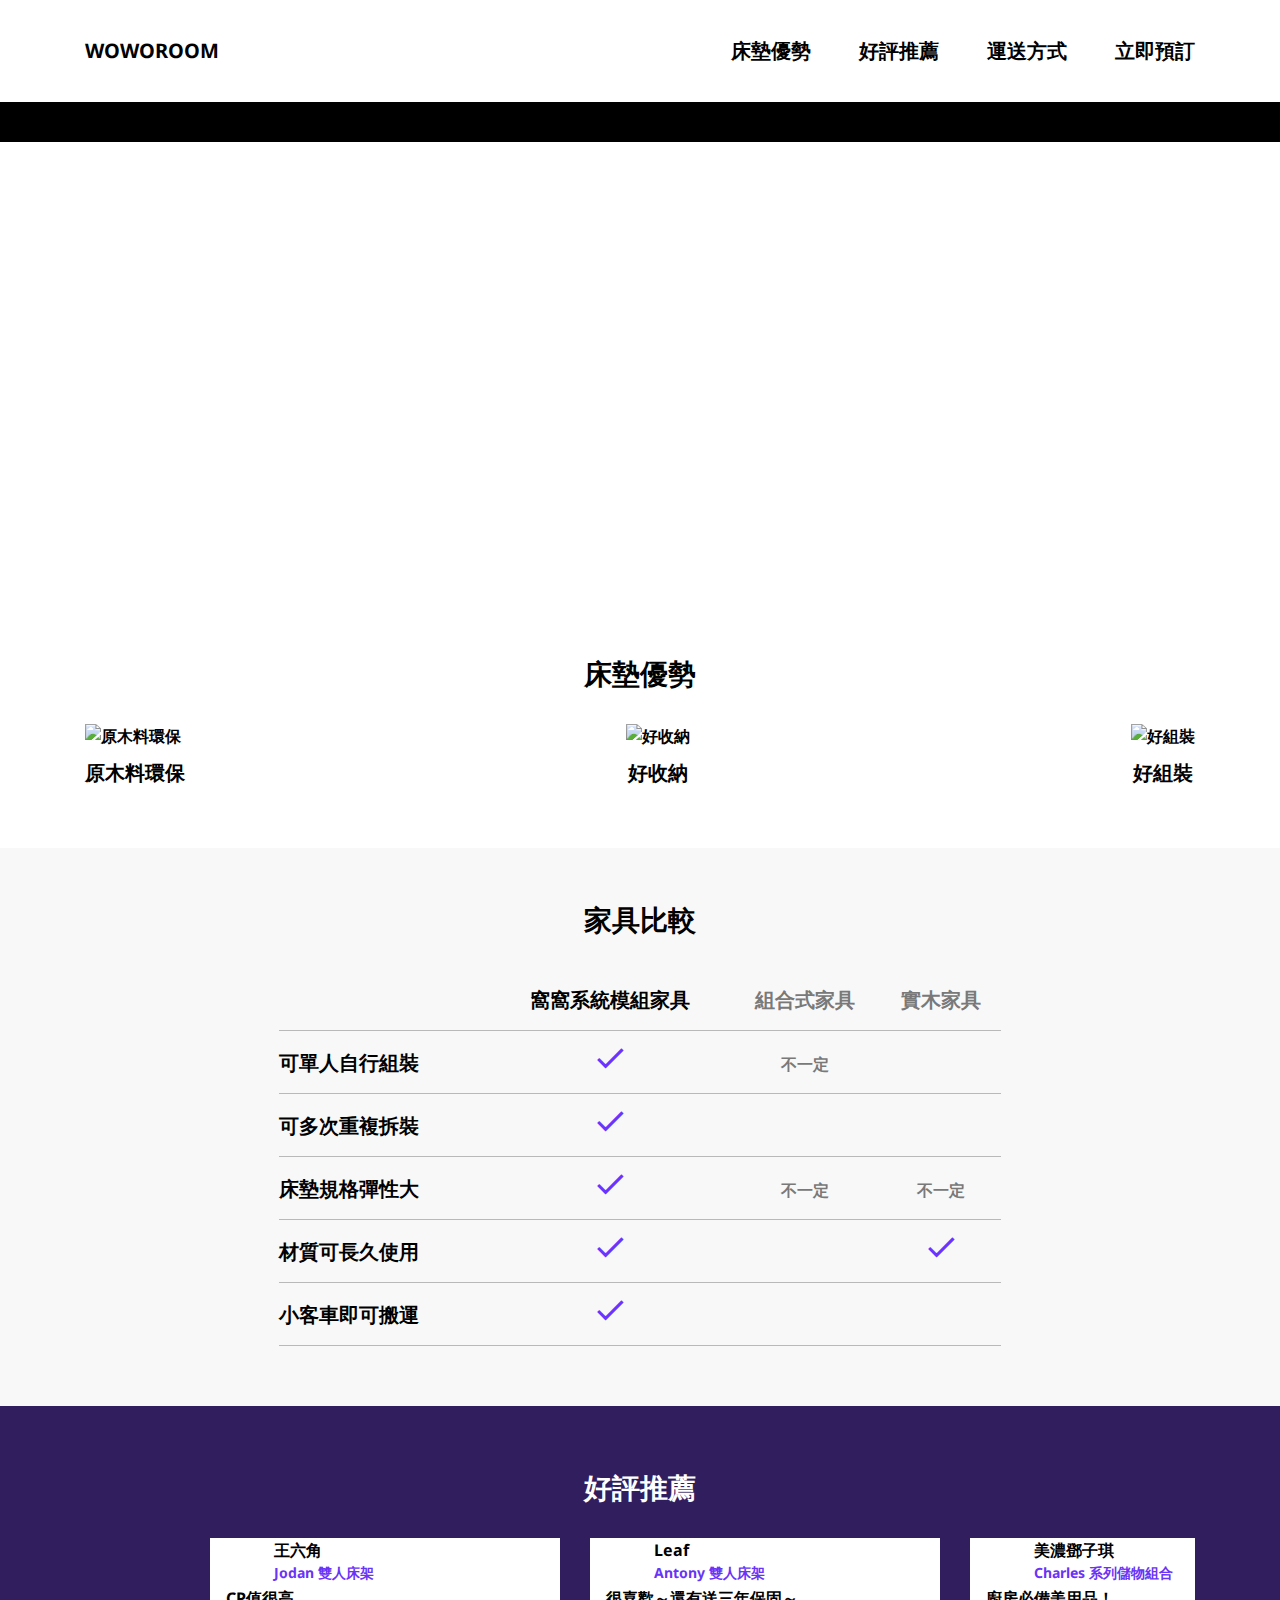
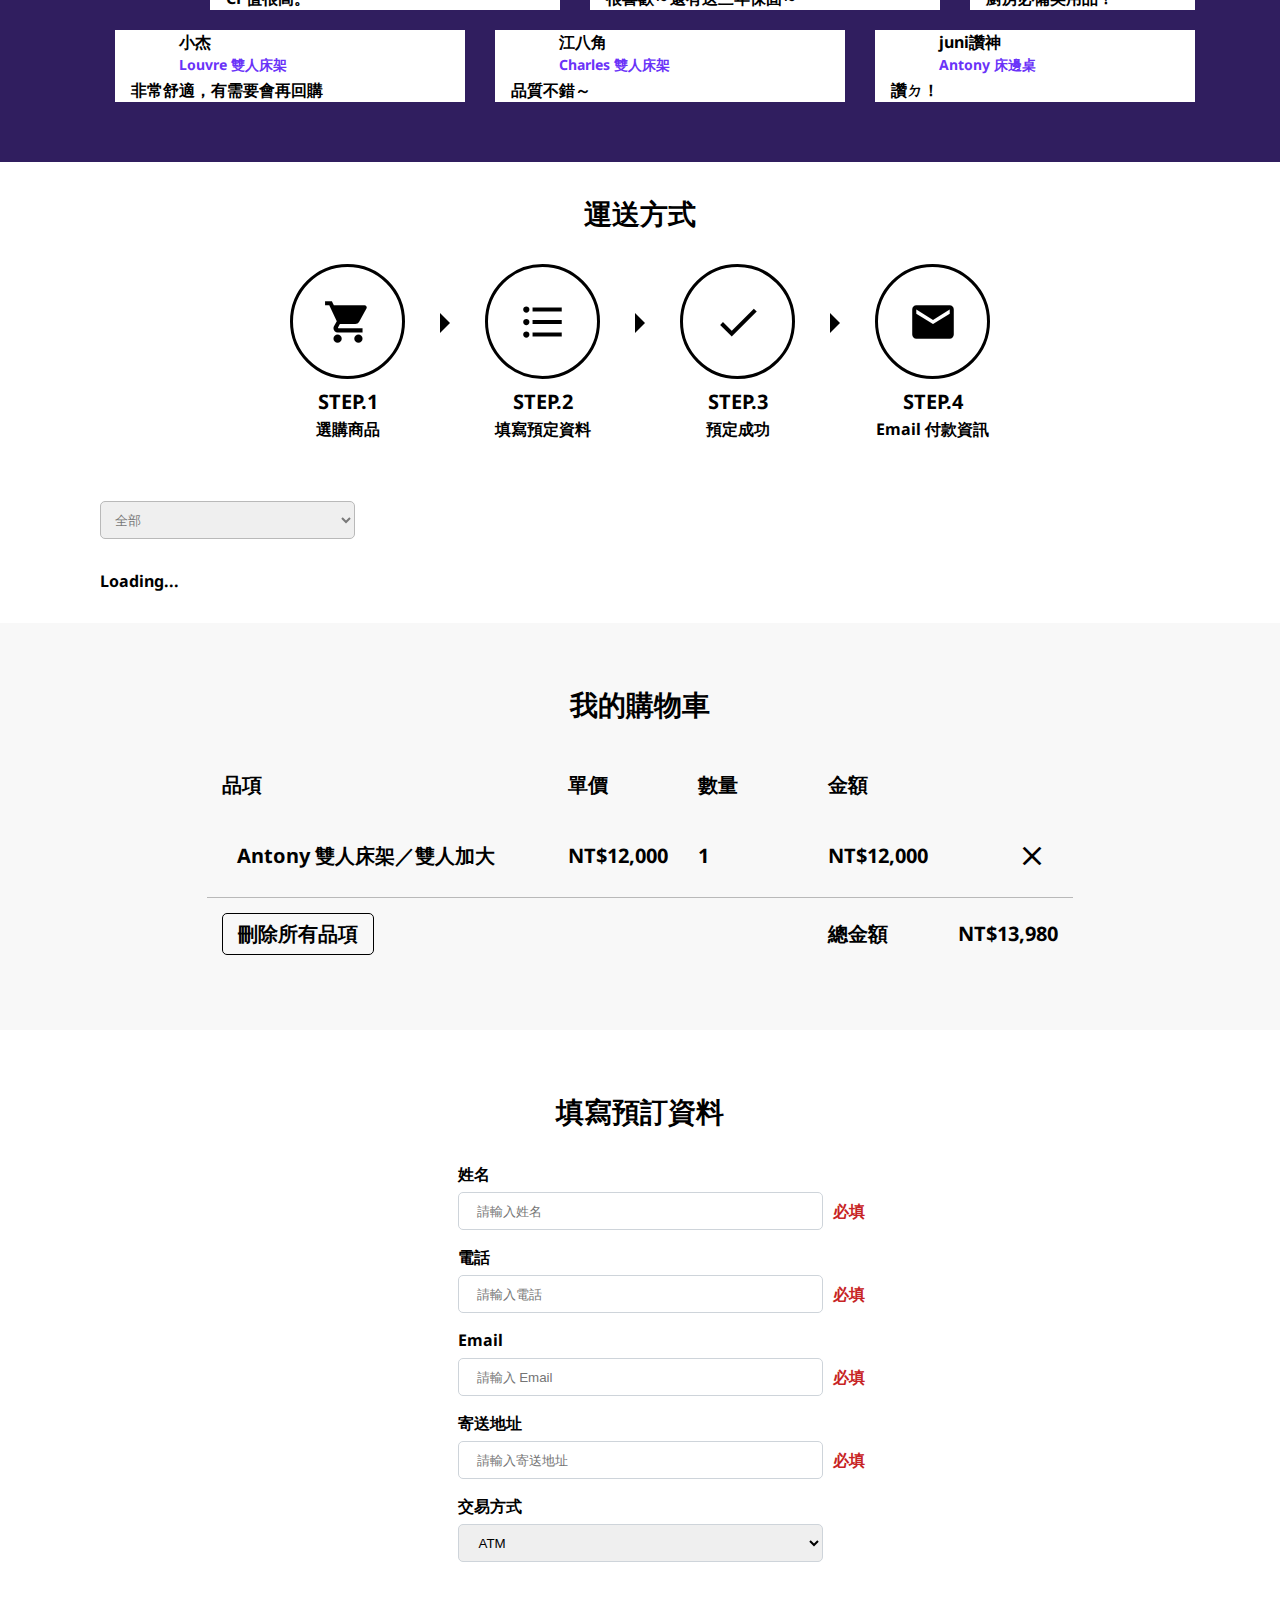
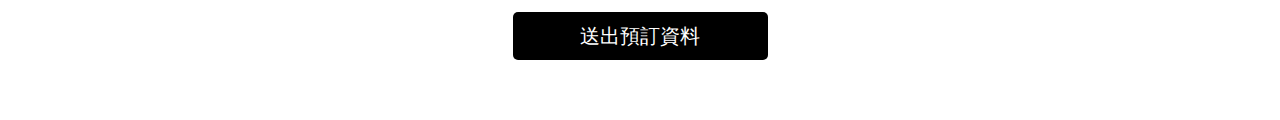
==== commit 95979662: "Update product API" ====
--- a/index.html
+++ b/index.html
@@ -282,7 +282,8 @@
             <option value="窗簾">窗簾</option>
         </select>
         <ul class="productWrap">
-            <li class="productCard">
+            Loading...
+            <!-- <li class="productCard">
                 <h4 class="productType">新品</h4>
                 <img src="https://hexschool-api.s3.us-west-2.amazonaws.com/custom/dp6gW6u5hkUxxCuNi8RjbfgufygamNzdVHWb15lHZTxqZQs0gdDunQBS7F6M3MdegcQmKfLLoxHGgV3kYunUF37DNn6coPH6NqzZwRfhbsmEblpJQLqXLg4yCqUwP3IE.png" alt="">
                 <a href="#" class="addCardBtn">加入購物車</a>
@@ -345,7 +346,7 @@
                 <h3>Antony 雙人床架／雙人加大</h3>
                 <del class="originPrice">NT$18,000</del>
                 <p class="nowPrice">NT$12,000</p>
-            </li>
+            </li> -->
         </ul>
     </section>
     <section class="shoppingCart">
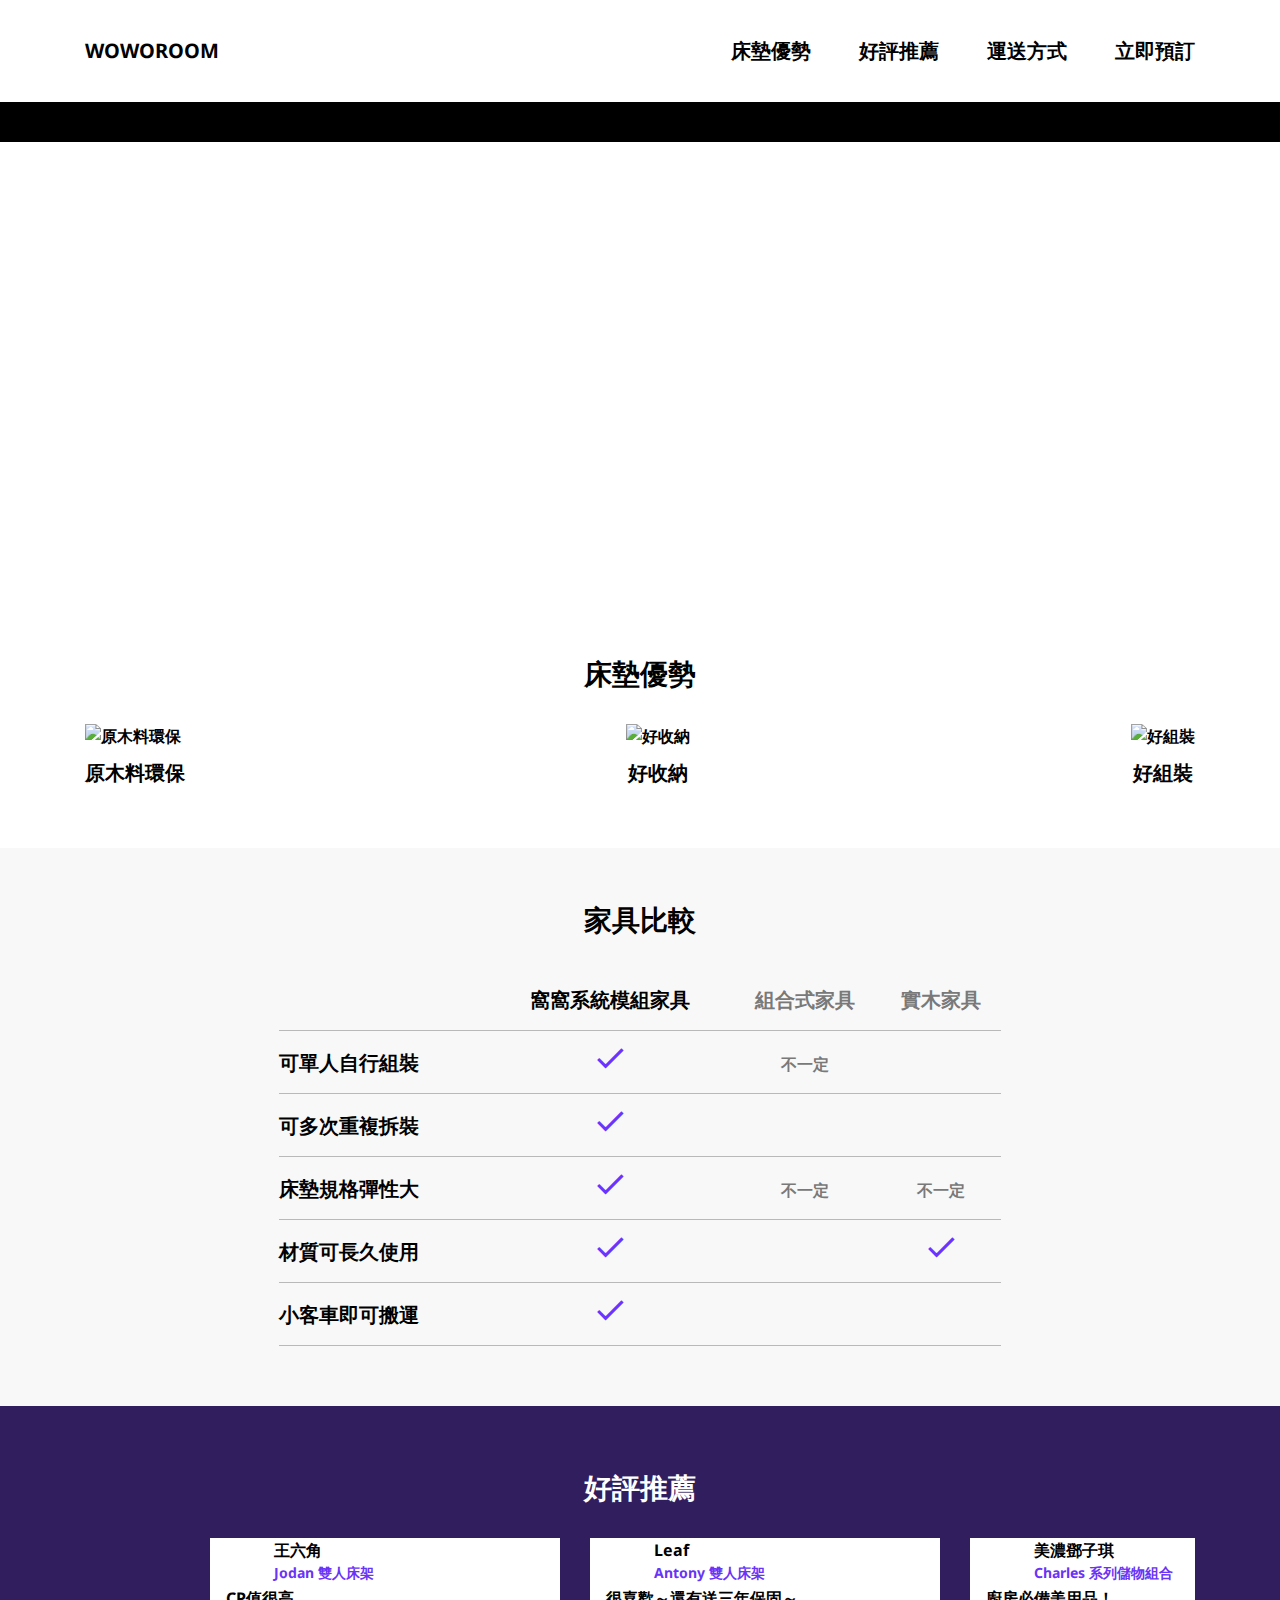
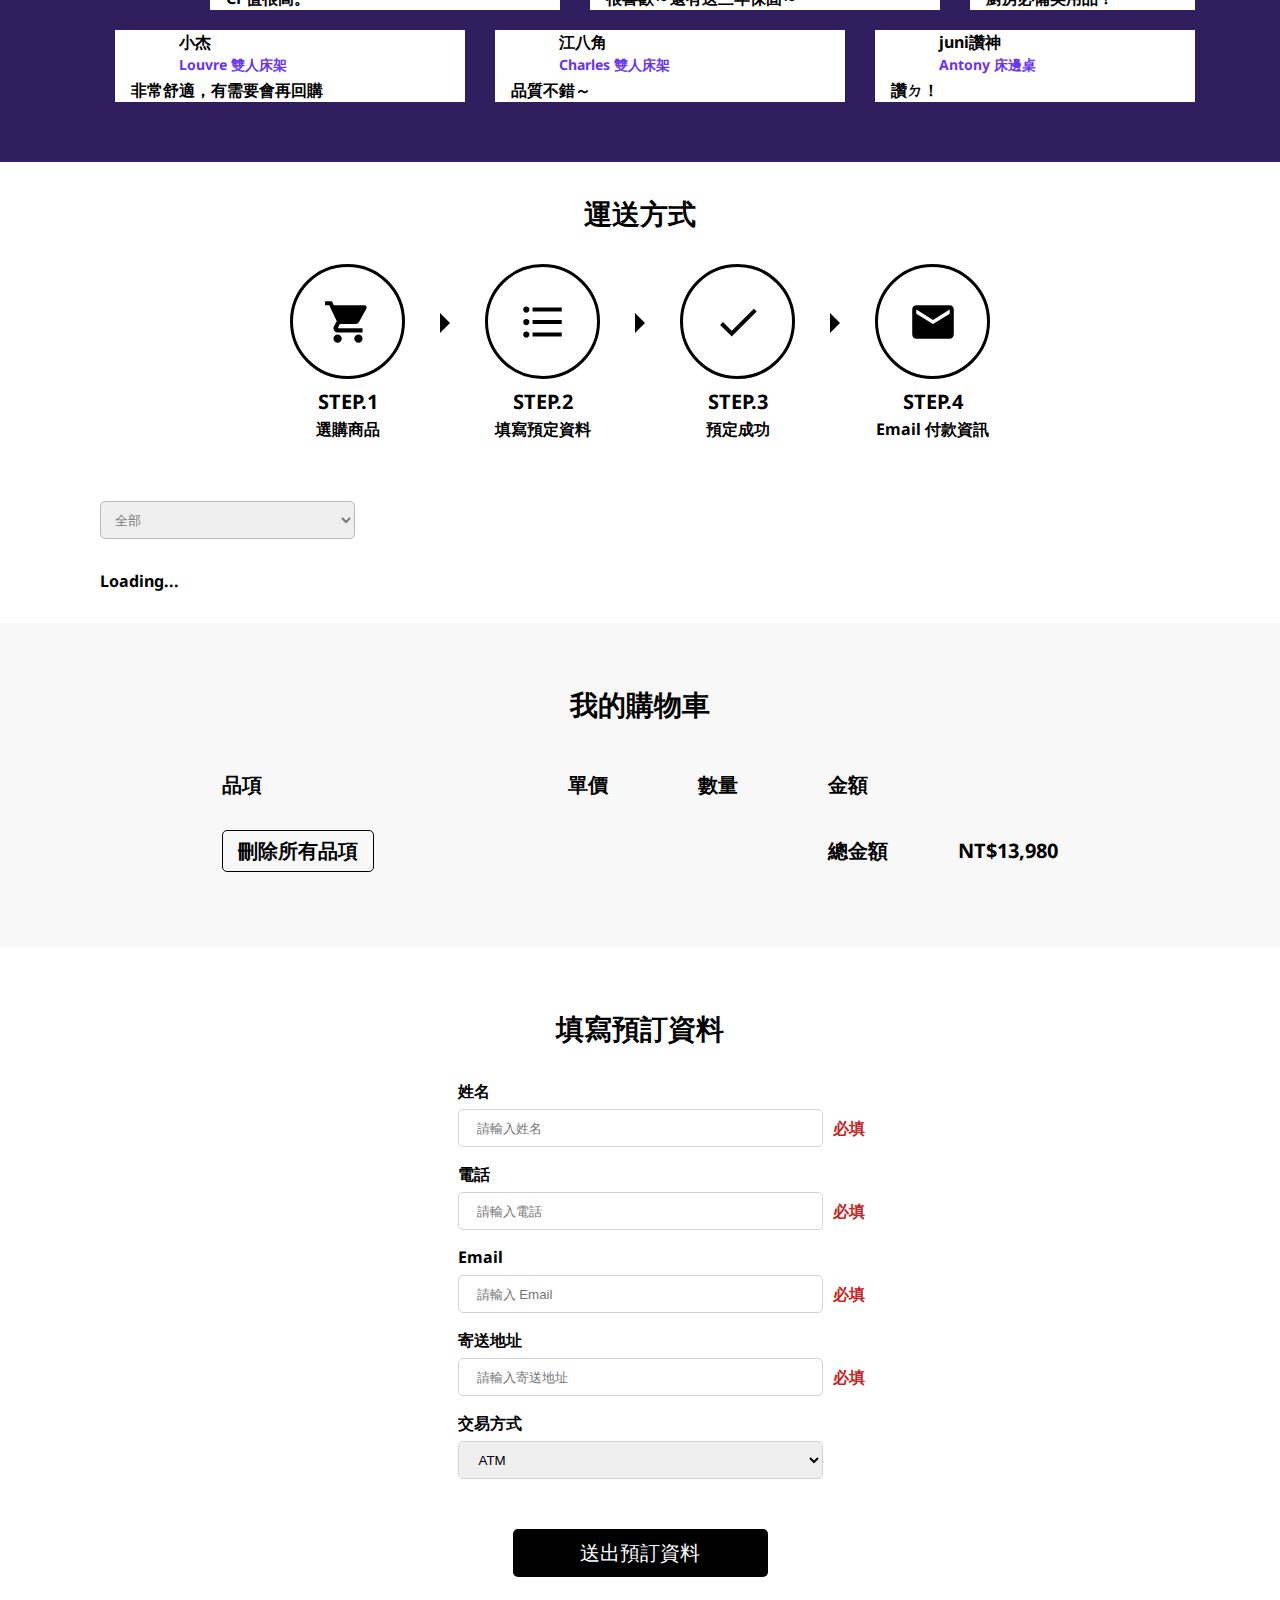
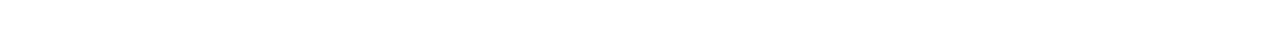
==== commit cd70f41d: "Update cart API" ====
--- a/index.html
+++ b/index.html
@@ -353,40 +353,46 @@
         <h3 class="section-title">我的購物車</h3>
         <div class="overflowWrap">
             <table class="shoppingCart-table">
-                <tr>
-                    <th width="40%">品項</th>
-                    <th width="15%">單價</th>
-                    <th width="15%">數量</th>
-                    <th width="15%">金額</th>
-                    <th width="15%"></th>
-                </tr>
-                <tr>
-                    <td>
-                        <div class="cardItem-title">
-                            <img src="https://i.imgur.com/HvT3zlU.png" alt="">
-                            <p>Antony 雙人床架／雙人加大</p>
-                        </div>
-                    </td>
-                    <td>NT$12,000</td>
-                    <td>1</td>
-                    <td>NT$12,000</td>
-                    <td class="discardBtn">
-                        <a href="#" class="material-icons">
-                            clear
-                        </a>
-                    </td>
-                </tr>
-                <tr>
-                    <td>
-                        <a href="#" class="discardAllBtn">刪除所有品項</a>
-                    </td>
-                    <td></td>
-                    <td></td>
-                    <td>
-                        <p>總金額</p>
-                    </td>
-                    <td>NT$13,980</td>
-                </tr>
+                <thead>
+                    <tr>
+                        <th width="40%">品項</th>
+                        <th width="15%">單價</th>
+                        <th width="15%">數量</th>
+                        <th width="15%">金額</th>
+                        <th width="15%"></th>
+                    </tr>
+                </thead>
+                <tbody>
+                    <!-- <tr>
+                        <td>
+                            <div class="cardItem-title">
+                                <img src="https://i.imgur.com/HvT3zlU.png" alt="">
+                                <p>Antony 雙人床架／雙人加大</p>
+                            </div>
+                        </td>
+                        <td>NT$12,000</td>
+                        <td>1</td>
+                        <td>NT$12,000</td>
+                        <td class="discardBtn">
+                            <a href="#" class="material-icons">
+                                clear
+                            </a>
+                        </td>
+                    </tr> -->
+                </tbody>
+                <tfoot>
+                    <tr>
+                        <td>
+                            <a href="#" class="discardAllBtn">刪除所有品項</a>
+                        </td>
+                        <td></td>
+                        <td></td>
+                        <td>
+                            <p>總金額</p>
+                        </td>
+                        <td>NT$13,980</td>
+                    </tr>
+                </tfoot>
             </table>
         </div>
     </section>
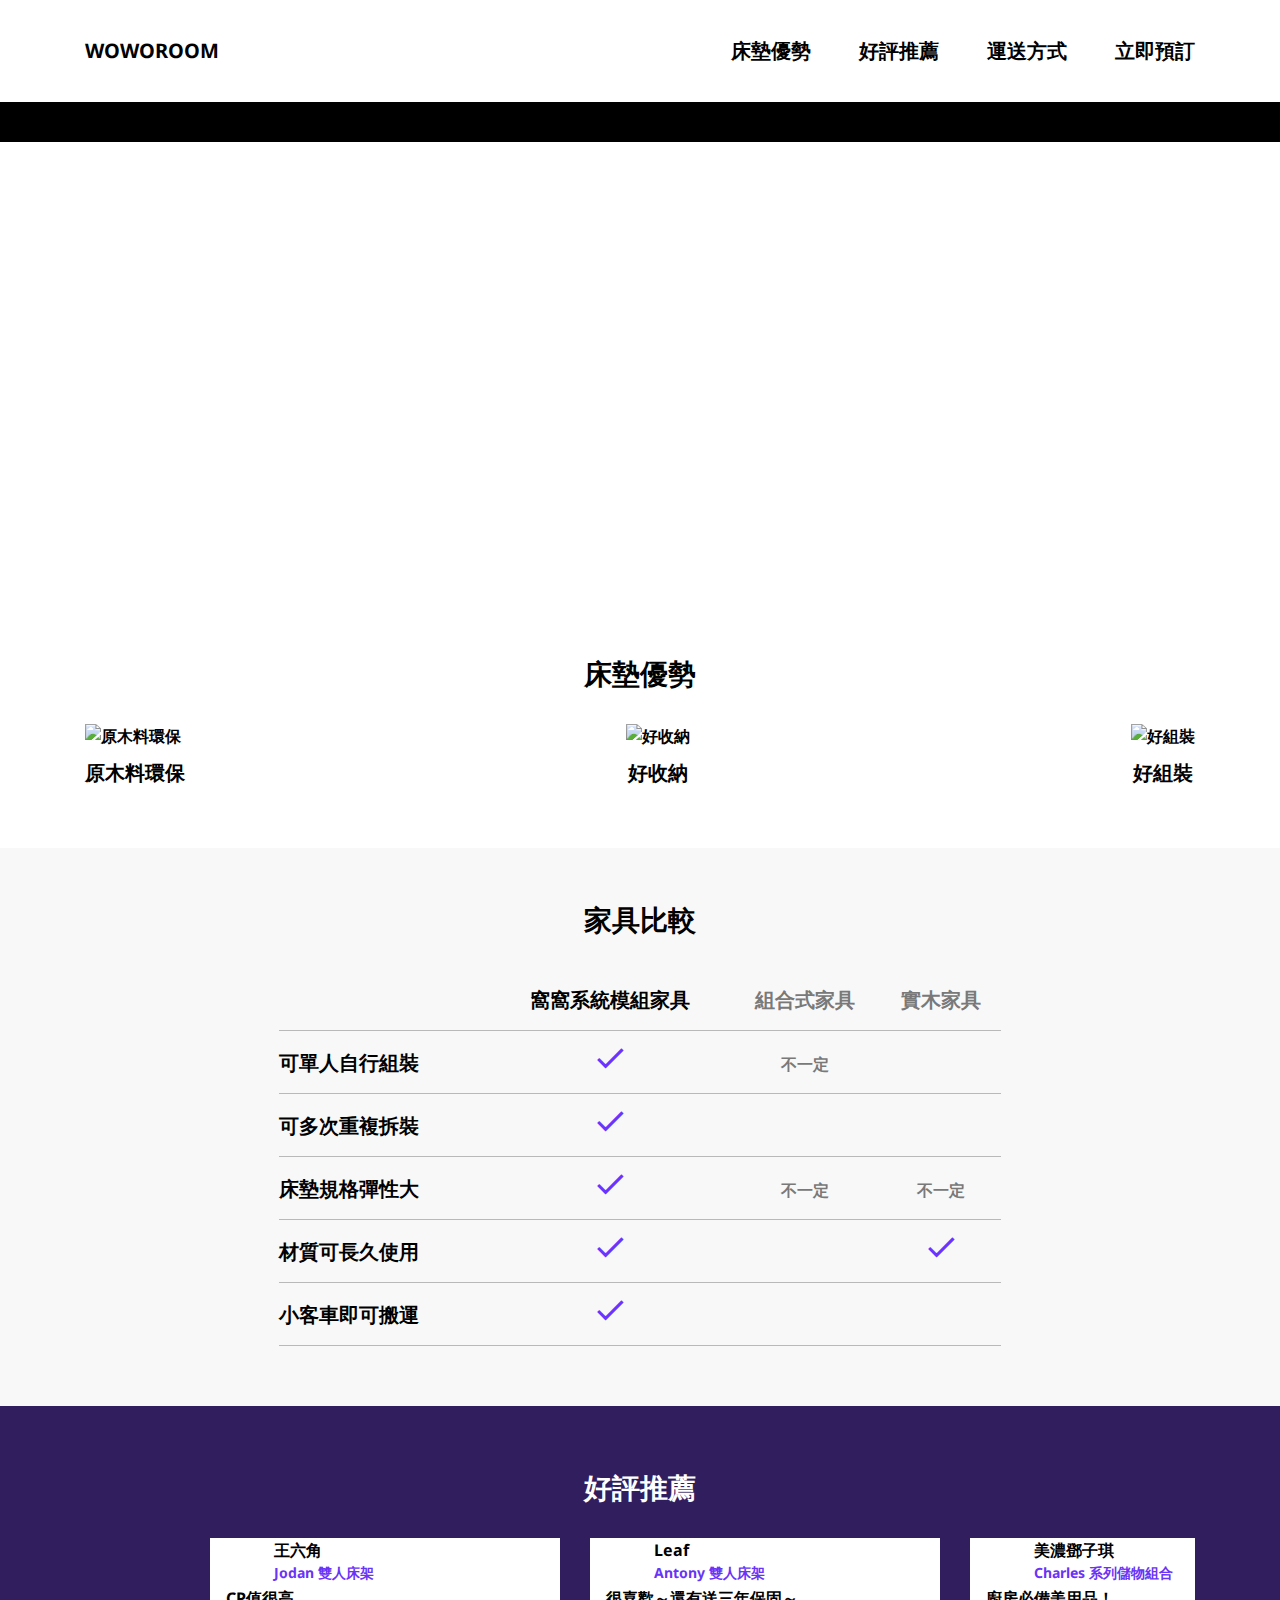
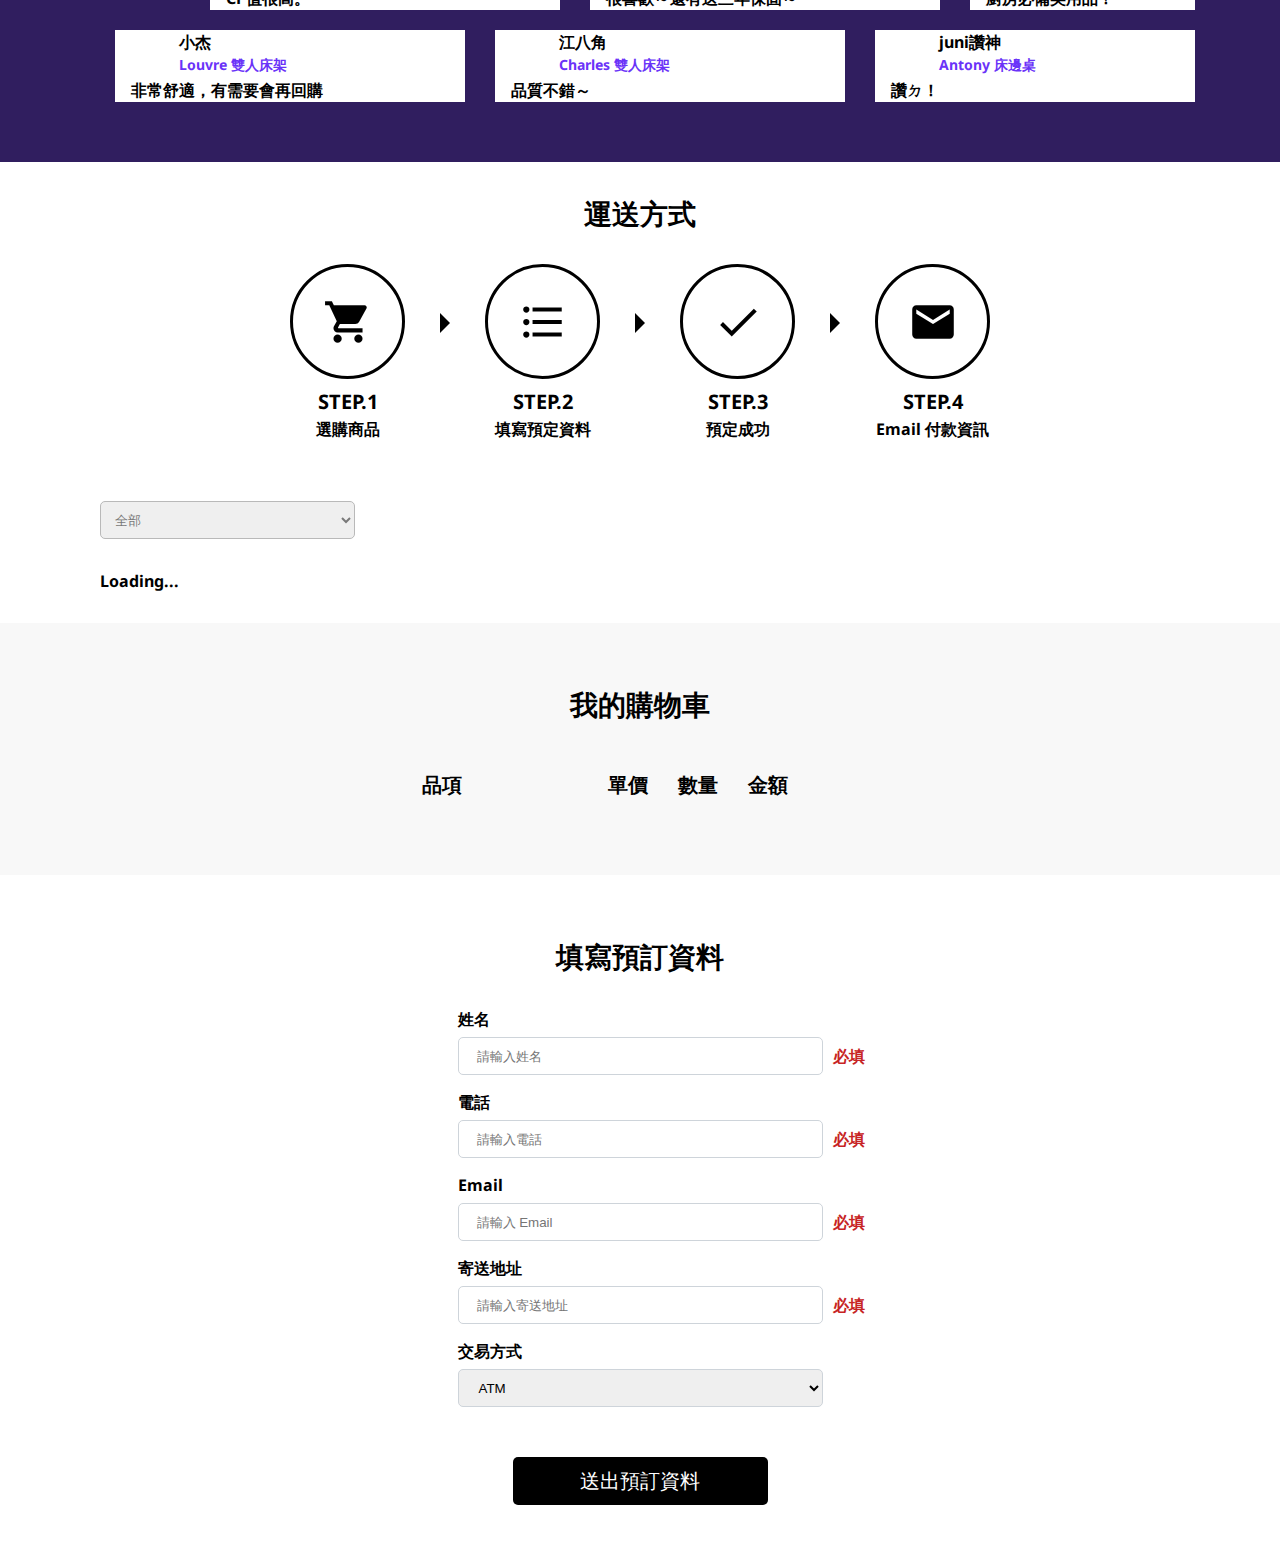
==== commit ee578939: "Update cart-delete API" ====
--- a/index.html
+++ b/index.html
@@ -381,7 +381,7 @@
                     </tr> -->
                 </tbody>
                 <tfoot>
-                    <tr>
+                    <!-- <tr>
                         <td>
                             <a href="#" class="discardAllBtn">刪除所有品項</a>
                         </td>
@@ -391,7 +391,7 @@
                             <p>總金額</p>
                         </td>
                         <td>NT$13,980</td>
-                    </tr>
+                    </tr> -->
                 </tfoot>
             </table>
         </div>
